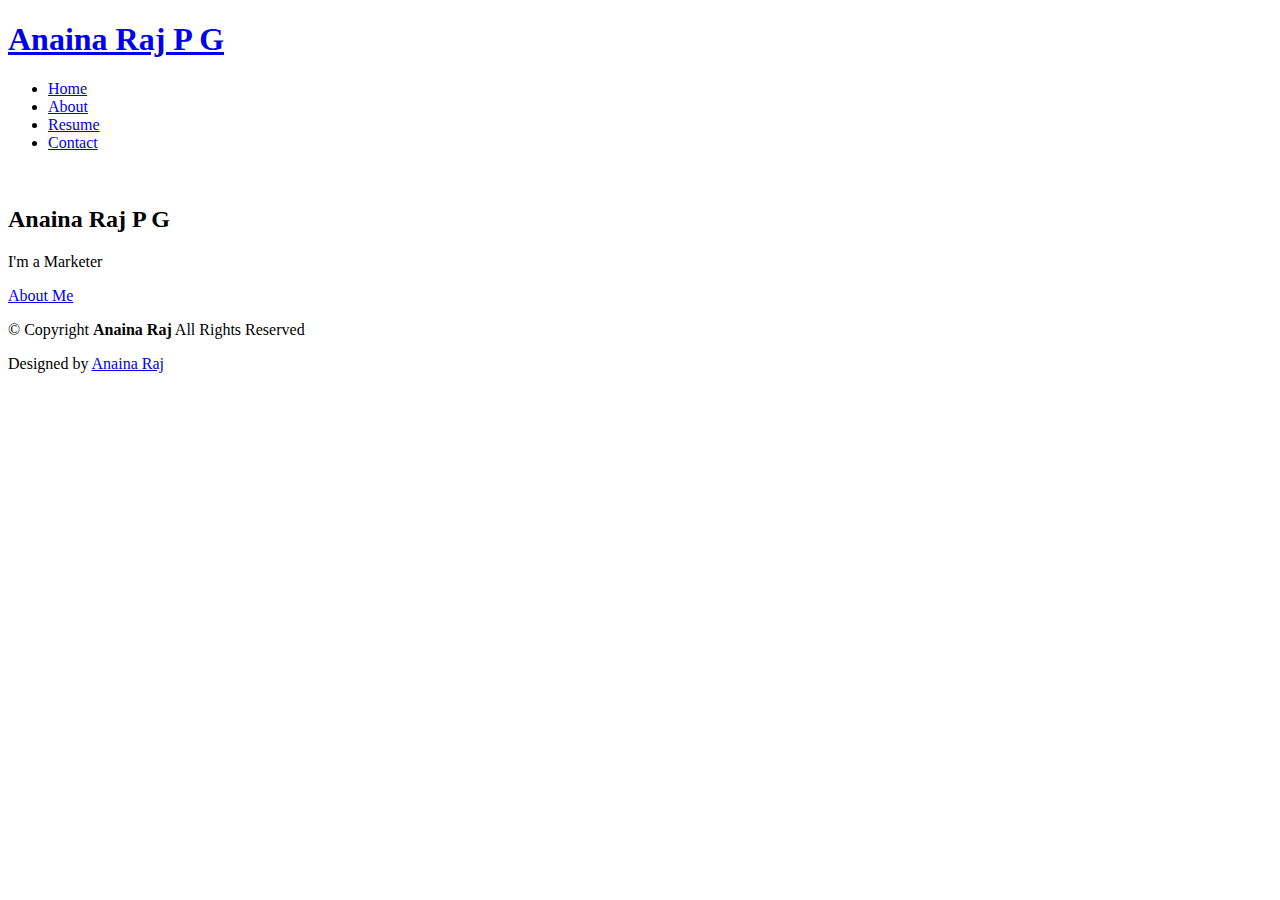
==== index.html @ fdae0fe5 "Add files via upload" ====
<!DOCTYPE html>
<html lang="en">

<head>
  <meta charset="utf-8">
  <meta content="width=device-width, initial-scale=1.0" name="viewport">
  <title>My Portfolio</title>
  <meta name="description" content="">
  <meta name="keywords" content="">

  <!-- Favicons -->
  <link href="assets/img/favicon.png" rel="icon">
  <link href="assets/img/apple-touch-icon.png" rel="apple-touch-icon">

  <!-- Fonts -->
  <link href="https://fonts.googleapis.com" rel="preconnect">
  <link href="https://fonts.gstatic.com" rel="preconnect" crossorigin>
  <link href="https://fonts.googleapis.com/css2?family=Roboto:ital,wght@0,100;0,300;0,400;0,500;0,700;0,900;1,100;1,300;1,400;1,500;1,700;1,900&family=Poppins:ital,wght@0,100;0,200;0,300;0,400;0,500;0,600;0,700;0,800;0,900;1,100;1,200;1,300;1,400;1,500;1,600;1,700;1,800;1,900&family=Raleway:ital,wght@0,100;0,200;0,300;0,400;0,500;0,600;0,700;0,800;0,900;1,100;1,200;1,300;1,400;1,500;1,600;1,700;1,800;1,900&display=swap" rel="stylesheet">

  <!-- Vendor CSS Files -->
  <link href="assets/vendor/bootstrap/css/bootstrap.min.css" rel="stylesheet">
  <link href="assets/vendor/bootstrap-icons/bootstrap-icons.css" rel="stylesheet">
  <link href="assets/vendor/aos/aos.css" rel="stylesheet">
  <link href="assets/vendor/swiper/swiper-bundle.min.css" rel="stylesheet">
  <link href="assets/vendor/glightbox/css/glightbox.min.css" rel="stylesheet">

  <!-- Main CSS File -->
  <link href="assets/css/main.css" rel="stylesheet">

  <!-- =======================================================
  * Template Name: Kelly
  * Template URL: https://bootstrapmade.com/kelly-free-bootstrap-cv-resume-html-template/
  * Updated: Aug 07 2024 with Bootstrap v5.3.3
  * Author: BootstrapMade.com
  * License: https://bootstrapmade.com/license/
  ======================================================== -->
</head>

<body class="index-page">

  <header id="header" class="header d-flex align-items-center light-background sticky-top">
    <div class="container-fluid position-relative d-flex align-items-center justify-content-between">

      <a href="index.html" class="logo d-flex align-items-center me-auto me-xl-0">
        <!-- Uncomment the line below if you also wish to use an image logo -->
        <!-- <img src="assets/img/logo.png" alt=""> -->
        <h1 class="sitename">Anaina Raj P G</h1>
      </a>

      <nav id="navmenu" class="navmenu">
        <ul>
          <li><a href="index.html" class="active">Home</a></li>
          <li><a href="about.html">About</a></li>
          <li><a href="resume.html">Resume</a></li>
          <!--<li><a href="services.html">Services</a></li>
          <li><a href="portfolio.html">Portfolio</a></li>-->
         <!-- <li class="dropdown"><a href="#"><span>Dropdown</span> <i class="bi bi-chevron-down toggle-dropdown"></i></a>
            <ul>
              <li><a href="#">Dropdown 1</a></li>
              <li class="dropdown"><a href="#"><span>Deep Dropdown</span> <i class="bi bi-chevron-down toggle-dropdown"></i></a>
                <ul>
                  <li><a href="#">Deep Dropdown 1</a></li>
                  <li><a href="#">Deep Dropdown 2</a></li>
                  <li><a href="#">Deep Dropdown 3</a></li>
                  <li><a href="#">Deep Dropdown 4</a></li>
                  <li><a href="#">Deep Dropdown 5</a></li>
                </ul>
              </li>
              <li><a href="#">Dropdown 2</a></li>
              <li><a href="#">Dropdown 3</a></li>
              <li><a href="#">Dropdown 4</a></li>
            </ul>
          </li>-->
          <li><a href="contact.html">Contact</a></li>
        </ul>
        <i class="mobile-nav-toggle d-xl-none bi bi-list"></i>
      </nav>

      <div class="header-social-links">
        <!--<a href="#" class="twitter"><i class="bi bi-twitter-x"></i></a>-->
        <a href="https://www.facebook.com/anaina.rajpg?mibextid=ZbWKwL" class="facebook"><i class="bi bi-facebook"></i></a>
        <a href="https://www.instagram.com/aina__26?utm_source=qr&igsh=ODF3cDh6bXFya3d2" class="instagram"><i class="bi bi-instagram"></i></a>
        <a href="https://www.linkedin.com/in/anaina-raj-p-g-a87b2a279?utm_source=share&utm_campaign=share_via&utm_content=profile&utm_medium=android_app"><i class="bi bi-linkedin"></i></a>
      </div>

    </div>
  </header>

  <main class="main">

    <!-- Hero Section -->
    <section id="hero" class="hero section">

      <img src="C:\Users\Anaina\Desktop\portfolio\1]\Kelly\assets\img\bck.jpg" alt="" data-aos="fade-in">

      <div class="container text-center" data-aos="zoom-out" data-aos-delay="100">
        <div class="row justify-content-center">
          <div class="col-lg-8">
            <h2>Anaina Raj P G</h2>
            <p>I'm a Marketer</p>
            <a href="about.html" class="btn-get-started">About Me</a>
          </div>
        </div>
      </div>

    </section><!-- /Hero Section -->

  </main>

  <footer id="footer" class="footer light-background">

    <div class="container">
      <div class="copyright text-center ">
        <p>© <span>Copyright</span> <strong class="px-1 sitename">Anaina Raj</strong> <span>All Rights Reserved<br></span></p>
      </div>
      <div class="social-links d-flex justify-content-center">
        <a href="https://www.facebook.com/anaina.rajpg?mibextid=ZbWKwL" class="facebook"><i class="bi bi-facebook"></i></a>
        <a href="https://www.instagram.com/aina__26?utm_source=qr&igsh=ODF3cDh6bXFya3d2" class="instagram"><i class="bi bi-instagram"></i></a>
        <a href="https://www.linkedin.com/in/anaina-raj-p-g-a87b2a279?utm_source=share&utm_campaign=share_via&utm_content=profile&utm_medium=android_app"><i class="bi bi-linkedin"></i></a>
      </div>
      <div class="credits">
        <!-- All the links in the footer should remain intact. -->
        <!-- You can delete the links only if you've purchased the pro version. -->
        <!-- Licensing information: https://bootstrapmade.com/license/ -->
        <!-- Purchase the pro version with working PHP/AJAX contact form: [buy-url] -->
        Designed by <a href="https://bootstrapmade.com/">Anaina Raj</a>
      </div>
    </div>

  </footer>

  <!-- Scroll Top -->
  <a href="#" id="scroll-top" class="scroll-top d-flex align-items-center justify-content-center"><i class="bi bi-arrow-up-short"></i></a>

  <!-- Preloader -->
  <div id="preloader"></div>

  <!-- Vendor JS Files -->
  <script src="assets/vendor/bootstrap/js/bootstrap.bundle.min.js"></script>
  <script src="assets/vendor/php-email-form/validate.js"></script>
  <script src="assets/vendor/aos/aos.js"></script>
  <script src="assets/vendor/waypoints/noframework.waypoints.js"></script>
  <script src="assets/vendor/purecounter/purecounter_vanilla.js"></script>
  <script src="assets/vendor/swiper/swiper-bundle.min.js"></script>
  <script src="assets/vendor/glightbox/js/glightbox.min.js"></script>
  <script src="assets/vendor/imagesloaded/imagesloaded.pkgd.min.js"></script>
  <script src="assets/vendor/isotope-layout/isotope.pkgd.min.js"></script>

  <!-- Main JS File -->
  <script src="assets/js/main.js"></script>

</body>

</html>
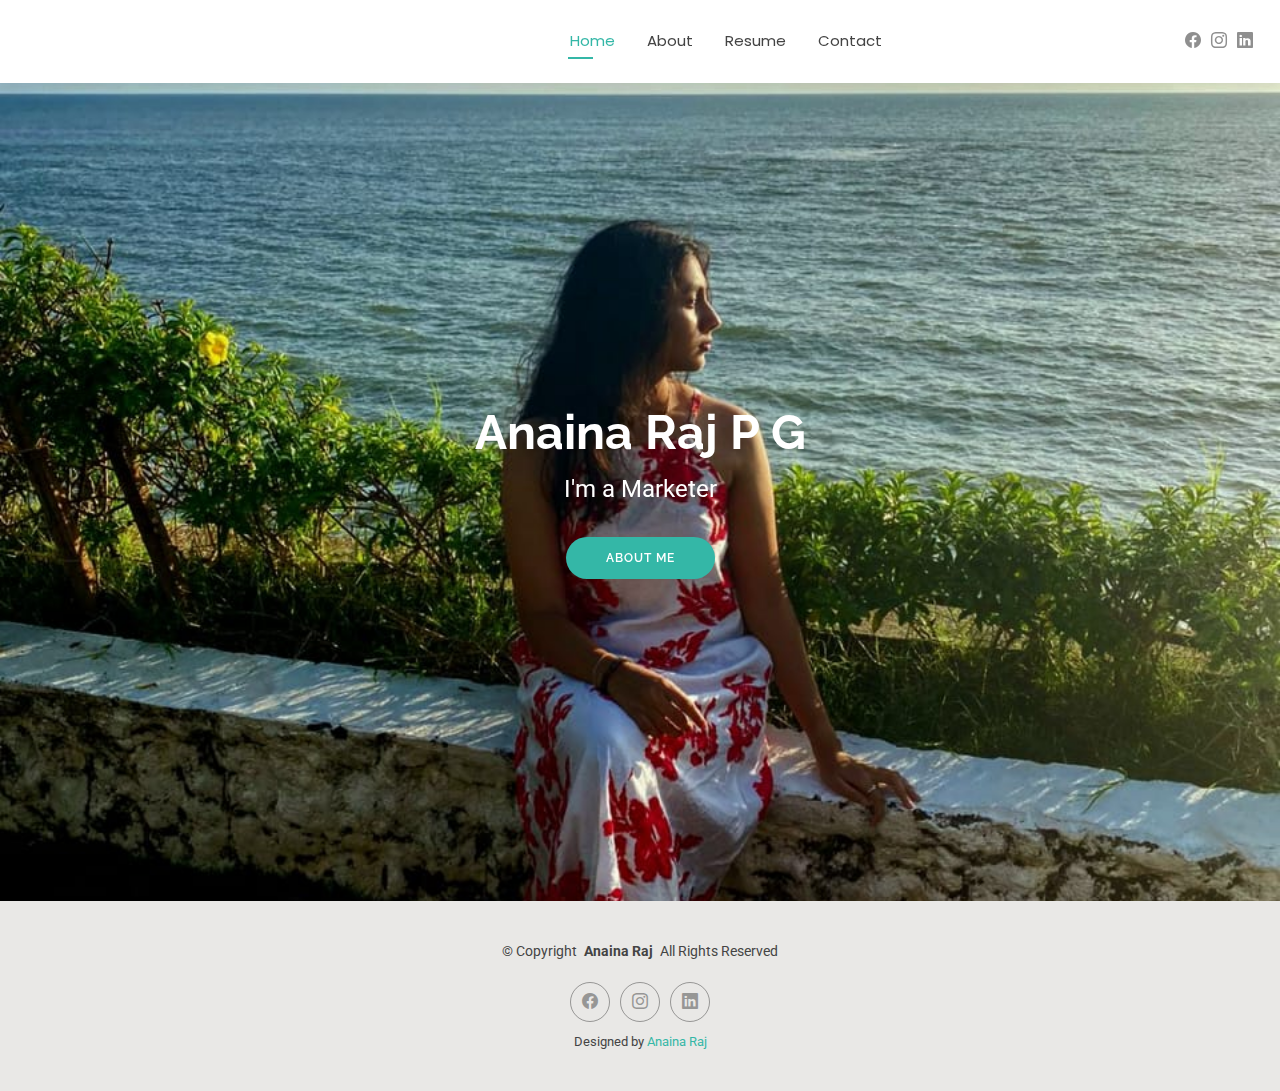
==== commit 498c2a42: "Update index.html" ====
--- a/index.html
+++ b/index.html
@@ -91,7 +91,7 @@
     <!-- Hero Section -->
     <section id="hero" class="hero section">
 
-      <img src="C:\Users\Anaina\Desktop\portfolio\1]\Kelly\assets\img\bck.jpg" alt="" data-aos="fade-in">
+      <img src="bck.jpg" alt="" data-aos="fade-in">
 
       <div class="container text-center" data-aos="zoom-out" data-aos-delay="100">
         <div class="row justify-content-center">
@@ -151,4 +151,4 @@
 
 </body>
 
-</html>+</html>
